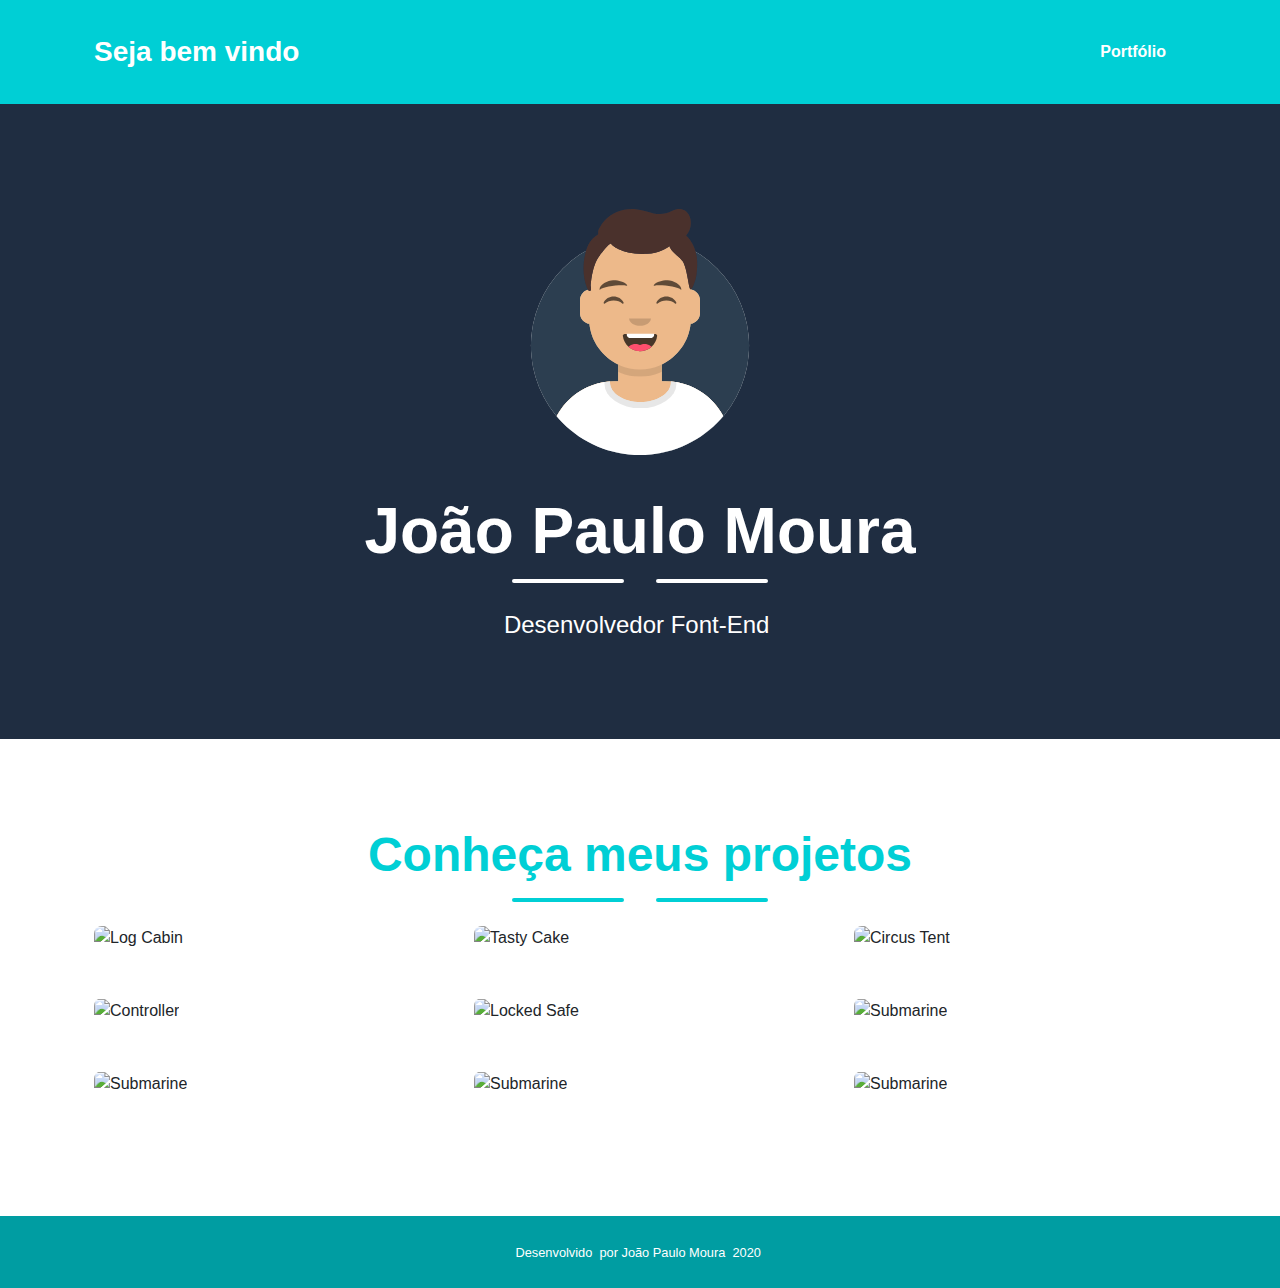
==== index.html @ 1ba5fada "Merge pull request #1 from JPauloMoura/personalizacao" ====
<!DOCTYPE html>
<html lang="en">
    <head>
        <meta charset="utf-8">
        <meta name="viewport" content="width=device-width, initial-scale=1, shrink-to-fit=no">
        <meta name="description" content="">
        <meta name="author" content="">
        <title>Freelancer - Start Bootstrap Theme</title>
        <!-- Font Awesome icons (free version)-->
        <script src="https://cdnjs.cloudflare.com/ajax/libs/font-awesome/5.13.0/js/all.min.js" crossorigin="anonymous"></script>
        <!-- Core theme CSS (includes Bootstrap)-->
        <link href="css/styles.css" rel="stylesheet">
        <!-- Fonts CSS-->
        <link rel="stylesheet" href="css/heading.css">
        <link rel="stylesheet" href="css/body.css">
    </head>
    <body id="page-top">
        <nav class="navbar navbar-expand-lg bg-secondary fixed-top" id="mainNav">
            <div class="container"><a class="navbar-brand js-scroll-trigger" href="#page-top">Seja bem vindo</a>
                <button class="navbar-toggler navbar-toggler-right font-weight-bold bg-primary text-white rounded" type="button" data-toggle="collapse" data-target="#navbarResponsive" aria-controls="navbarResponsive" aria-expanded="false" aria-label="Toggle navigation">Menu <i class="fas fa-bars"></i></button>
                <div class="collapse navbar-collapse" id="navbarResponsive">
                    <ul class="navbar-nav ml-auto">
                        <li class="nav-item mx-0 mx-lg-1"><a class="nav-link py-3 px-0 px-lg-3 rounded js-scroll-trigger" href="#portfolio">Portfólio</a>
                        </li>
                    </ul>
                </div>
            </div>
        </nav>
        <header class="masthead bg-primary text-white text-center">
            <div class="container d-flex align-items-center flex-column">
                <!-- Masthead Avatar Image--><img class="masthead-avatar mb-5" src="assets/img/avataaars.svg" alt="">
                <!-- Masthead Heading-->
                <h1 class="masthead-heading mb-0">João Paulo Moura</h1>
                <!-- Icon Divider-->
                <div class="divider-custom divider-light">
                    <div class="divider-custom-line"></div>
                    <div class="divider-custom-icon"><i class="fas fa-star"></i></div>
                    <div class="divider-custom-line"></div>
                </div>
                <!-- Masthead Subheading-->
                <p class="pre-wrap masthead-subheading font-weight-light mb-0">Desenvolvedor Font-End </p>
            </div>
        </header>
        <section class="page-section portfolio" id="portfolio">
            <div class="container">
                <!-- Portfolio Section Heading-->
                <div class="text-center">
                    <h2 class="page-section-heading text-secondary mb-0 d-inline-block">Conheça meus projetos</h2>
                </div>
                <!-- Icon Divider-->
                <div class="divider-custom">
                    <div class="divider-custom-line"></div>
                    <div class="divider-custom-icon"><i class="fas fa-star"></i></div>
                    <div class="divider-custom-line"></div>
                </div>
                <!-- Portfolio Grid Items-->
                <div class="row justify-content-center">
                    <!-- Portfolio Items-->
                    <div class="col-md-6 col-lg-4 mb-5">
                        <div class="portfolio-item mx-auto" data-toggle="modal" data-target="#portfolioModal0">
                            <div class="portfolio-item-caption d-flex align-items-center justify-content-center h-100 w-100">
                                <div class="portfolio-item-caption-content text-center text-white"><i class="fas fa-plus fa-3x"></i></div>
                            </div><img class="img-fluid" src="https://user-images.githubusercontent.com/62079201/96328939-9c2a1900-101e-11eb-9aa1-3aa7e9df0dc0.png" alt="Log Cabin"/>
                        </div>
                    </div>
                    <div class="col-md-6 col-lg-4 mb-5">
                        <div class="portfolio-item mx-auto" data-toggle="modal" data-target="#portfolioModal1">
                            <div class="portfolio-item-caption d-flex align-items-center justify-content-center h-100 w-100">
                                <div class="portfolio-item-caption-content text-center text-white"><i class="fas fa-plus fa-3x"></i></div>
                            </div><img class="img-fluid" src="https://user-images.githubusercontent.com/62079201/96328959-e4493b80-101e-11eb-9426-8f6dd3a958a4.png" alt="Tasty Cake"/>
                        </div>
                    </div>
                    <div class="col-md-6 col-lg-4 mb-5">
                        <div class="portfolio-item mx-auto" data-toggle="modal" data-target="#portfolioModal2">
                            <div class="portfolio-item-caption d-flex align-items-center justify-content-center h-100 w-100">
                                <div class="portfolio-item-caption-content text-center text-white"><i class="fas fa-plus fa-3x"></i></div>
                            </div><img class="img-fluid" src="https://user-images.githubusercontent.com/62079201/96329108-3dfe3580-1020-11eb-973b-95adc8e999c4.png" alt="Circus Tent"/>
                        </div>
                    </div>
                    <div class="col-md-6 col-lg-4 mb-5">
                        <div class="portfolio-item mx-auto" data-toggle="modal" data-target="#portfolioModal3">
                            <div class="portfolio-item-caption d-flex align-items-center justify-content-center h-100 w-100">
                                <div class="portfolio-item-caption-content text-center text-white"><i class="fas fa-plus fa-3x"></i></div>
                            </div><img class="img-fluid" src="https://user-images.githubusercontent.com/62079201/96329206-fdeb8280-1020-11eb-9395-76300dc0fb27.png" alt="Controller"/>
                        </div>
                    </div>
                    <div class="col-md-6 col-lg-4 mb-5">
                        <div class="portfolio-item mx-auto" data-toggle="modal" data-target="#portfolioModal4">
                            <div class="portfolio-item-caption d-flex align-items-center justify-content-center h-100 w-100">
                                <div class="portfolio-item-caption-content text-center text-white"><i class="fas fa-plus fa-3x"></i></div>
                            </div><img class="img-fluid" src="https://user-images.githubusercontent.com/62079201/96329288-c204ed00-1021-11eb-938b-ddceff70193d.png" alt="Locked Safe"/>
                        </div>
                    </div>
                    <div class="col-md-6 col-lg-4 mb-5">
                        <div class="portfolio-item mx-auto" data-toggle="modal" data-target="#portfolioModal5">
                            <div class="portfolio-item-caption d-flex align-items-center justify-content-center h-100 w-100">
                                <div class="portfolio-item-caption-content text-center text-white"><i class="fas fa-plus fa-3x"></i></div>
                            </div><img class="img-fluid" src="https://user-images.githubusercontent.com/62079201/96329359-7737a500-1022-11eb-8bae-46512703f071.png" alt="Submarine"/>
                        </div>
                    </div>
                    <div class="col-md-6 col-lg-4 mb-5">
                        <div class="portfolio-item mx-auto" data-toggle="modal" data-target="#portfolioModal6">
                            <div class="portfolio-item-caption d-flex align-items-center justify-content-center h-100 w-100">
                                <div class="portfolio-item-caption-content text-center text-white"><i class="fas fa-plus fa-3x"></i></div>
                            </div><img class="img-fluid" src="https://user-images.githubusercontent.com/62079201/96329452-56bc1a80-1023-11eb-9a63-8ee083702ca5.png" alt="Submarine"/>
                        </div>
                    </div>
                    <div class="col-md-6 col-lg-4 mb-5">
                        <div class="portfolio-item mx-auto" data-toggle="modal" data-target="#portfolioModal7">
                            <div class="portfolio-item-caption d-flex align-items-center justify-content-center h-100 w-100">
                                <div class="portfolio-item-caption-content text-center text-white"><i class="fas fa-plus fa-3x"></i></div>
                            </div><img class="img-fluid" src="https://user-images.githubusercontent.com/62079201/96329537-5a03d600-1024-11eb-8b1d-3173a91bea63.png" alt="Submarine"/>
                        </div>
                    </div>
                    <div class="col-md-6 col-lg-4 mb-5">
                        <div class="portfolio-item mx-auto" data-toggle="modal" data-target="#portfolioModal8">
                            <div class="portfolio-item-caption d-flex align-items-center justify-content-center h-100 w-100">
                                <div class="portfolio-item-caption-content text-center text-white"><i class="fas fa-plus fa-3x"></i></div>
                            </div><img class="img-fluid" src="https://user-images.githubusercontent.com/62079201/96329605-0c3b9d80-1025-11eb-8c20-3daa2f681725.png" alt="Submarine"/>
                        </div>
                    </div>
                </div>
            </div>
        </section>
        <!-- Portfolio Modal-->
        <div class="portfolio-modal modal fade" id="portfolioModal0" tabindex="-1" role="dialog" aria-labelledby="#portfolioModal0Label" aria-hidden="true">
            <div class="modal-dialog modal-xl" role="document">
                <div class="modal-content">
                    <button class="close" type="button" data-dismiss="modal" aria-label="Close"><span aria-hidden="true"><i class="fas fa-times"></i></span></button>
                    <div class="modal-body text-center">
                        <div class="container">
                            <div class="row justify-content-center">
                                <div class="col-lg-8">
                                    <!-- Portfolio Modal - Title-->
                                    <h2 class="portfolio-modal-title text-secondary mb-0">Tela de login do Facebook</h2>
                                    <!-- Icon Divider-->
                                    <div class="divider-custom">
                                        <div class="divider-custom-line"></div>
                                        <div class="divider-custom-icon"><i class="fas fa-star"></i></div>
                                        <div class="divider-custom-line"></div>
                                    </div>
                                    <!-- Portfolio Modal - Image--><img class="img-fluid rounded mb-5" src="https://user-images.githubusercontent.com/62079201/96328918-6f760180-101e-11eb-940d-00fcc75a17d7.png" alt="Log Cabin"/>
                                    <!-- Portfolio Modal - Text-->
                                    <p class="mb-5">
                                        <a href="https://jp-loginfacebook.netlify.app" target="_blank">Clique aqui para acessar</a>
                                    </p>
                                    <button class="btn btn-primary" href="#" data-dismiss="modal"><i class="fas fa-times fa-fw"></i>Fechar</button>
                                </div>
                            </div>
                        </div>
                    </div>
                </div>
            </div>
        </div>
        <div class="portfolio-modal modal fade" id="portfolioModal1" tabindex="-1" role="dialog" aria-labelledby="#portfolioModal1Label" aria-hidden="true">
            <div class="modal-dialog modal-xl" role="document">
                <div class="modal-content">
                    <button class="close" type="button" data-dismiss="modal" aria-label="Close"><span aria-hidden="true"><i class="fas fa-times"></i></span></button>
                    <div class="modal-body text-center">
                        <div class="container">
                            <div class="row justify-content-center">
                                <div class="col-lg-8">
                                    <!-- Portfolio Modal - Title-->
                                    <h2 class="portfolio-modal-title text-secondary mb-0">Sistema de avaliação Institucional</h2>
                                    <!-- Icon Divider-->
                                    <div class="divider-custom">
                                        <div class="divider-custom-line"></div>
                                        <div class="divider-custom-icon"><i class="fas fa-star"></i></div>
                                        <div class="divider-custom-line"></div>
                                    </div>
                                    <!-- Portfolio Modal - Image--><img class="img-fluid rounded mb-5" src="https://user-images.githubusercontent.com/62079201/96329014-4e61e080-101f-11eb-8aa1-6977f621043c.png" alt="Tasty Cake"/>
                                    <!-- Portfolio Modal - Text-->
                                    <p class="mb-5">
                                        <a href="https://jp-sistema-de-avaliacao-aespi.netlify.app/" target="_blank">Clique aqui para acessar</a>
                                    </p>
                                    <button class="btn btn-primary" href="#" data-dismiss="modal"><i class="fas fa-times fa-fw"></i>Fechar</button>
                                </div>
                            </div>
                        </div>
                    </div>
                </div>
            </div>
        </div>
        <div class="portfolio-modal modal fade" id="portfolioModal2" tabindex="-1" role="dialog" aria-labelledby="#portfolioModal2Label" aria-hidden="true">
            <div class="modal-dialog modal-xl" role="document">
                <div class="modal-content">
                    <button class="close" type="button" data-dismiss="modal" aria-label="Close"><span aria-hidden="true"><i class="fas fa-times"></i></span></button>
                    <div class="modal-body text-center">
                        <div class="container">
                            <div class="row justify-content-center">
                                <div class="col-lg-8">
                                    <!-- Portfolio Modal - Title-->
                                    <h2 class="portfolio-modal-title text-secondary mb-0">Ipsvm Tracker</h2>
                                    <!-- Icon Divider-->
                                    <div class="divider-custom">
                                        <div class="divider-custom-line"></div>
                                        <div class="divider-custom-icon"><i class="fas fa-star"></i></div>
                                        <div class="divider-custom-line"></div>
                                    </div>
                                    <!-- Portfolio Modal - Image--><img class="img-fluid rounded mb-5" src="https://user-images.githubusercontent.com/62079201/96329145-8ddcfc80-1020-11eb-95d5-11c3bc8a4086.png" alt="Circus Tent"/>
                                    <!-- Portfolio Modal - Text-->
                                    <p class="mb-5">
                                        <a href="http://ipsumtracker.surge.sh/" target="_blank">Clique aqui para acessar</a>
                                    </p>
                                    <button class="btn btn-primary" href="#" data-dismiss="modal"><i class="fas fa-times fa-fw"></i>Fechar</button>
                                </div>
                            </div>
                        </div>
                    </div>
                </div>
            </div>
        </div>
        <div class="portfolio-modal modal fade" id="portfolioModal3" tabindex="-1" role="dialog" aria-labelledby="#portfolioModal3Label" aria-hidden="true">
            <div class="modal-dialog modal-xl" role="document">
                <div class="modal-content">
                    <button class="close" type="button" data-dismiss="modal" aria-label="Close"><span aria-hidden="true"><i class="fas fa-times"></i></span></button>
                    <div class="modal-body text-center">
                        <div class="container">
                            <div class="row justify-content-center">
                                <div class="col-lg-8">
                                    <!-- Portfolio Modal - Title-->
                                    <h2 class="portfolio-modal-title text-secondary mb-0">4Cars</h2>
                                    <!-- Icon Divider-->
                                    <div class="divider-custom">
                                        <div class="divider-custom-line"></div>
                                        <div class="divider-custom-icon"><i class="fas fa-star"></i></div>
                                        <div class="divider-custom-line"></div>
                                    </div>
                                    <!-- Portfolio Modal - Image--><img class="img-fluid rounded mb-5" src="https://user-images.githubusercontent.com/62079201/96329235-499e2c00-1021-11eb-958d-b72184de0a82.png" alt="Controller"/>
                                    <!-- Portfolio Modal - Text-->
                                    <p class="mb-5">
                                        <a href="http://futurecard-labenu.surge.sh/" target="_blank">Clique aqui para acessar</a>
                                    </p>
                                    <button class="btn btn-primary" href="#" data-dismiss="modal"><i class="fas fa-times fa-fw"></i>Fechar</button>
                                </div>
                            </div>
                        </div>
                    </div>
                </div>
            </div>
        </div>
        <div class="portfolio-modal modal fade" id="portfolioModal4" tabindex="-1" role="dialog" aria-labelledby="#portfolioModal4Label" aria-hidden="true">
            <div class="modal-dialog modal-xl" role="document">
                <div class="modal-content">
                    <button class="close" type="button" data-dismiss="modal" aria-label="Close"><span aria-hidden="true"><i class="fas fa-times"></i></span></button>
                    <div class="modal-body text-center">
                        <div class="container">
                            <div class="row justify-content-center">
                                <div class="col-lg-8">
                                    <!-- Portfolio Modal - Title-->
                                    <h2 class="portfolio-modal-title text-secondary mb-0">Happy</h2>
                                    <!-- Icon Divider-->
                                    <div class="divider-custom">
                                        <div class="divider-custom-line"></div>
                                        <div class="divider-custom-icon"><i class="fas fa-star"></i></div>
                                        <div class="divider-custom-line"></div>
                                    </div>
                                    <!-- Portfolio Modal - Image--><img class="img-fluid rounded mb-5" src="https://user-images.githubusercontent.com/62079201/96329280-aac5ff80-1021-11eb-906e-f934161c37a6.png" alt="Locked Safe"/>
                                    <!-- Portfolio Modal - Text-->
                                    <p class="mb-5">
                                        <a href="https://jp-happy.netlify.app" target="_blank">Clique aqui para acessar</a>
                                    </p>
                                    <button class="btn btn-primary" href="#" data-dismiss="modal"><i class="fas fa-times fa-fw"></i>Fechar</button>
                                </div>
                            </div>
                        </div>
                    </div>
                </div>
            </div>
        </div>
        <div class="portfolio-modal modal fade" id="portfolioModal5" tabindex="-1" role="dialog" aria-labelledby="#portfolioModal5Label" aria-hidden="true">
            <div class="modal-dialog modal-xl" role="document">
                <div class="modal-content">
                    <button class="close" type="button" data-dismiss="modal" aria-label="Close"><span aria-hidden="true"><i class="fas fa-times"></i></span></button>
                    <div class="modal-body text-center">
                        <div class="container">
                            <div class="row justify-content-center">
                                <div class="col-lg-8">
                                    <!-- Portfolio Modal - Title-->
                                    <h2 class="portfolio-modal-title text-secondary mb-0">LabeEats</h2>
                                    <!-- Icon Divider-->
                                    <div class="divider-custom">
                                        <div class="divider-custom-line"></div>
                                        <div class="divider-custom-icon"><i class="fas fa-star"></i></div>
                                        <div class="divider-custom-line"></div>
                                    </div>
                                    <!-- Portfolio Modal - Image--><img class="img-fluid rounded mb-5" src="https://user-images.githubusercontent.com/62079201/95700080-84b4ef80-0c1c-11eb-8241-2711991e4585.png" alt="Submarine"/>
                                    <!-- Portfolio Modal - Text-->
                                    <p class="mb-5">
                                        <a href="http://labefood1.surge.sh/" target="_blank">Clique aqui para acessar</a>
                                    </p>
                                    <button class="btn btn-primary" href="#" data-dismiss="modal"><i class="fas fa-times fa-fw"></i>Fechar</button>
                                </div>
                            </div>
                        </div>
                    </div>
                </div>
            </div>
        </div>
        
        <div class="portfolio-modal modal fade" id="portfolioModal6" tabindex="-1" role="dialog" aria-labelledby="#portfolioModal6Label" aria-hidden="true">
            <div class="modal-dialog modal-xl" role="document">
                <div class="modal-content">
                    <button class="close" type="button" data-dismiss="modal" aria-label="Close"><span aria-hidden="true"><i class="fas fa-times"></i></span></button>
                    <div class="modal-body text-center">
                        <div class="container">
                            <div class="row justify-content-center">
                                <div class="col-lg-8">
                                    <!-- Portfolio Modal - Title-->
                                    <h2 class="portfolio-modal-title text-secondary mb-0">Verificador de Idade</h2>
                                    <!-- Icon Divider-->
                                    <div class="divider-custom">
                                        <div class="divider-custom-line"></div>
                                        <div class="divider-custom-icon"><i class="fas fa-star"></i></div>
                                        <div class="divider-custom-line"></div>
                                    </div>
                                    <!-- Portfolio Modal - Image--><img class="img-fluid rounded mb-5" src="https://user-images.githubusercontent.com/62079201/96329432-1b215080-1023-11eb-9c36-7811a4e8ead6.png" alt="Submarine"/>
                                    <!-- Portfolio Modal - Text-->
                                    <p class="mb-5">
                                        <a href="https://verificardor-de-idade.netlify.app/" target="_blank">Clique aqui para acessar</a>
                                    </p>
                                    <button class="btn btn-primary" href="#" data-dismiss="modal"><i class="fas fa-times fa-fw"></i>Fechar</button>
                                </div>
                            </div>
                        </div>
                    </div>
                </div>
            </div>
        </div>
        
        <div class="portfolio-modal modal fade" id="portfolioModal7" tabindex="-1" role="dialog" aria-labelledby="#portfolioModal7Label" aria-hidden="true">
            <div class="modal-dialog modal-xl" role="document">
                <div class="modal-content">
                    <button class="close" type="button" data-dismiss="modal" aria-label="Close"><span aria-hidden="true"><i class="fas fa-times"></i></span></button>
                    <div class="modal-body text-center">
                        <div class="container">
                            <div class="row justify-content-center">
                                <div class="col-lg-8">
                                    <!-- Portfolio Modal - Title-->
                                    <h2 class="portfolio-modal-title text-secondary mb-0">LabeEddit</h2>
                                    <!-- Icon Divider-->
                                    <div class="divider-custom">
                                        <div class="divider-custom-line"></div>
                                        <div class="divider-custom-icon"><i class="fas fa-star"></i></div>
                                        <div class="divider-custom-line"></div>
                                    </div>
                                    <!-- Portfolio Modal - Image--><img class="img-fluid rounded mb-5" src="https://user-images.githubusercontent.com/62079201/96329500-efeb3100-1023-11eb-9056-9a9e21c6be61.png" alt="Submarine"/>
                                    <!-- Portfolio Modal - Text-->
                                    <p class="mb-5">
                                        <a href="http://labeeddit-jp.surge.sh/" target="_blank">Clique aqui para acessar</a>
                                    </p>
                                    <button class="btn btn-primary" href="#" data-dismiss="modal"><i class="fas fa-times fa-fw"></i>Fechar</button>
                                </div>
                            </div>
                        </div>
                    </div>
                </div>
            </div>
        </div>
        
        <div class="portfolio-modal modal fade" id="portfolioModal8" tabindex="-1" role="dialog" aria-labelledby="#portfolioModal8Label" aria-hidden="true">
            <div class="modal-dialog modal-xl" role="document">
                <div class="modal-content">
                    <button class="close" type="button" data-dismiss="modal" aria-label="Close"><span aria-hidden="true"><i class="fas fa-times"></i></span></button>
                    <div class="modal-body text-center">
                        <div class="container">
                            <div class="row justify-content-center">
                                <div class="col-lg-8">
                                    <!-- Portfolio Modal - Title-->
                                    <h2 class="portfolio-modal-title text-secondary mb-0">AstroMatch</h2>
                                    <!-- Icon Divider-->
                                    <div class="divider-custom">
                                        <div class="divider-custom-line"></div>
                                        <div class="divider-custom-icon"><i class="fas fa-star"></i></div>
                                        <div class="divider-custom-line"></div>
                                    </div>
                                    <!-- Portfolio Modal - Image--><img class="img-fluid rounded mb-5" src="https://user-images.githubusercontent.com/62079201/96329563-9df6db00-1024-11eb-801b-c5196025abb6.png" alt="Submarine"/>
                                    <!-- Portfolio Modal - Text-->
                                    <p class="mb-5">
                                        <a href="http://jp_astromatch_v1.surge.sh/" target="_blank">Clique aqui para acessar</a>
                                    </p>
                                    <button class="btn btn-primary" href="#" data-dismiss="modal"><i class="fas fa-times fa-fw"></i>Fechar</button>
                                </div>
                            </div>
                        </div>
                    </div>
                </div>
            </div>
        </div>
        
        <!-- Copyright Section-->
        <section class="copyright py-4 text-center text-white">
            <div class="container"><small class="pre-wrap">Desenvolvido  por João Paulo Moura  2020 </small></div>
        </section>
        <!-- Scroll to Top Button (Only visible on small and extra-small screen sizes)-->
        <div class="scroll-to-top d-lg-none position-fixed"><a class="js-scroll-trigger d-block text-center text-white rounded" href="#page-top"><i class="fa fa-chevron-up"></i></a></div>
        <!-- Bootstrap core JS-->
        <script src="https://cdnjs.cloudflare.com/ajax/libs/jquery/3.4.1/jquery.min.js"></script>
        <script src="https://stackpath.bootstrapcdn.com/bootstrap/4.4.1/js/bootstrap.bundle.min.js"></script>
        <!-- Third party plugin JS-->
        <script src="https://cdnjs.cloudflare.com/ajax/libs/jquery-easing/1.4.1/jquery.easing.min.js"></script>
        <!-- Contact form JS-->
        <script src="assets/mail/jqBootstrapValidation.js"></script>
        <script src="assets/mail/contact_me.js"></script>
        <!-- Core theme JS-->
        <script src="js/scripts.js"></script>
    </body>
</html>
---- css/heading.css ----
/* latin */
@font-face {
    font-family: 'SB Heading';
    font-style: italic;
    font-weight: 400;
    font-display: swap;
    src: local('Nunito Italic'), local('Nunito-Italic'),
        url(https://fonts.gstatic.com/s/nunito/v12/XRXX3I6Li01BKofIMNaDRs7nczIH.woff2)
            format('woff2');
    unicode-range: U+0000-00FF, U+0131, U+0152-0153, U+02BB-02BC, U+02C6, U+02DA, U+02DC,
        U+2000-206F, U+2074, U+20AC, U+2122, U+2191, U+2193, U+2212, U+2215, U+FEFF, U+FFFD;
}
/* latin */
@font-face {
    font-family: 'SB Heading';
    font-style: italic;
    font-weight: 700;
    font-display: swap;
    src: local('Nunito Bold Italic'), local('Nunito-BoldItalic'),
        url(https://fonts.gstatic.com/s/nunito/v12/XRXQ3I6Li01BKofIMN44Y9vKUT8tDnti.woff2)
            format('woff2');
    unicode-range: U+0000-00FF, U+0131, U+0152-0153, U+02BB-02BC, U+02C6, U+02DA, U+02DC,
        U+2000-206F, U+2074, U+20AC, U+2122, U+2191, U+2193, U+2212, U+2215, U+FEFF, U+FFFD;
}
/* latin */
@font-face {
    font-family: 'SB Heading';
    font-style: normal;
    font-weight: 400;
    font-display: swap;
    src: local('Nunito Regular'), local('Nunito-Regular'),
        url(https://fonts.gstatic.com/s/nunito/v12/XRXV3I6Li01BKofINeaBTMnFcQ.woff2) format('woff2');
    unicode-range: U+0000-00FF, U+0131, U+0152-0153, U+02BB-02BC, U+02C6, U+02DA, U+02DC,
        U+2000-206F, U+2074, U+20AC, U+2122, U+2191, U+2193, U+2212, U+2215, U+FEFF, U+FFFD;
}
/* latin */
@font-face {
    font-family: 'SB Heading';
    font-style: normal;
    font-weight: 700;
    font-display: swap;
    src: local('Nunito Bold'), local('Nunito-Bold'),
        url(https://fonts.gstatic.com/s/nunito/v12/XRXW3I6Li01BKofAjsOUYevIWzgPDA.woff2)
            format('woff2');
    unicode-range: U+0000-00FF, U+0131, U+0152-0153, U+02BB-02BC, U+02C6, U+02DA, U+02DC,
        U+2000-206F, U+2074, U+20AC, U+2122, U+2191, U+2193, U+2212, U+2215, U+FEFF, U+FFFD;
}
---- css/body.css ----
/* latin */
@font-face {
    font-family: 'SB Body';
    font-style: italic;
    font-weight: 400;
    src: local('Lato Italic'), local('Lato-Italic'),
        url(https://fonts.gstatic.com/s/lato/v16/S6u8w4BMUTPHjxsAXC-qNiXg7Q.woff2) format('woff2');
    unicode-range: U+0000-00FF, U+0131, U+0152-0153, U+02BB-02BC, U+02C6, U+02DA, U+02DC,
        U+2000-206F, U+2074, U+20AC, U+2122, U+2191, U+2193, U+2212, U+2215, U+FEFF, U+FFFD;
}
/* latin */
@font-face {
    font-family: 'SB Body';
    font-style: italic;
    font-weight: 700;
    src: local('Lato Bold Italic'), local('Lato-BoldItalic'),
        url(https://fonts.gstatic.com/s/lato/v16/S6u_w4BMUTPHjxsI5wq_Gwftx9897g.woff2)
            format('woff2');
    unicode-range: U+0000-00FF, U+0131, U+0152-0153, U+02BB-02BC, U+02C6, U+02DA, U+02DC,
        U+2000-206F, U+2074, U+20AC, U+2122, U+2191, U+2193, U+2212, U+2215, U+FEFF, U+FFFD;
}
/* latin */
@font-face {
    font-family: 'SB Body';
    font-style: normal;
    font-weight: 400;
    src: local('Lato Regular'), local('Lato-Regular'),
        url(https://fonts.gstatic.com/s/lato/v16/S6uyw4BMUTPHjx4wXiWtFCc.woff2) format('woff2');
    unicode-range: U+0000-00FF, U+0131, U+0152-0153, U+02BB-02BC, U+02C6, U+02DA, U+02DC,
        U+2000-206F, U+2074, U+20AC, U+2122, U+2191, U+2193, U+2212, U+2215, U+FEFF, U+FFFD;
}
/* latin */
@font-face {
    font-family: 'SB Body';
    font-style: normal;
    font-weight: 700;
    src: local('Lato Bold'), local('Lato-Bold'),
        url(https://fonts.gstatic.com/s/lato/v16/S6u9w4BMUTPHh6UVSwiPGQ3q5d0.woff2) format('woff2');
    unicode-range: U+0000-00FF, U+0131, U+0152-0153, U+02BB-02BC, U+02C6, U+02DA, U+02DC,
        U+2000-206F, U+2074, U+20AC, U+2122, U+2191, U+2193, U+2212, U+2215, U+FEFF, U+FFFD;
}
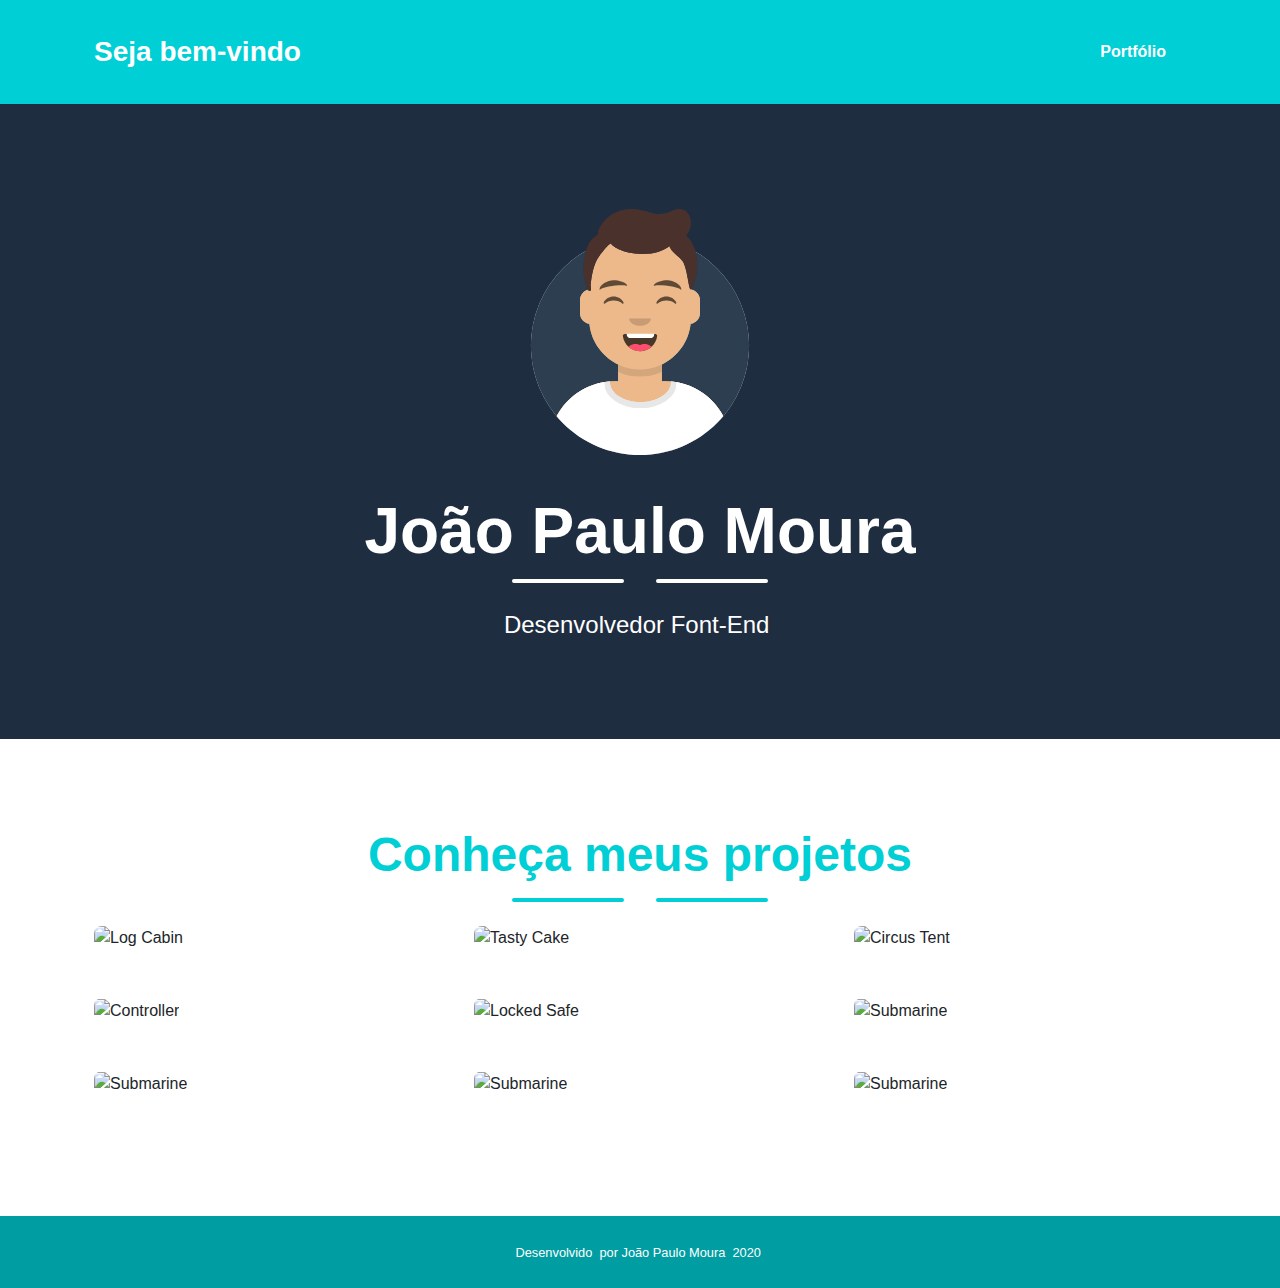
==== commit 831a9db9: "adicionado informaçoes para cada projeto" ====
--- a/index.html
+++ b/index.html
@@ -5,7 +5,7 @@
         <meta name="viewport" content="width=device-width, initial-scale=1, shrink-to-fit=no">
         <meta name="description" content="">
         <meta name="author" content="">
-        <title>Freelancer - Start Bootstrap Theme</title>
+        <title>Meu Portfolio | João Paulo Moura</title>
         <!-- Font Awesome icons (free version)-->
         <script src="https://cdnjs.cloudflare.com/ajax/libs/font-awesome/5.13.0/js/all.min.js" crossorigin="anonymous"></script>
         <!-- Core theme CSS (includes Bootstrap)-->
@@ -16,7 +16,7 @@
     </head>
     <body id="page-top">
         <nav class="navbar navbar-expand-lg bg-secondary fixed-top" id="mainNav">
-            <div class="container"><a class="navbar-brand js-scroll-trigger" href="#page-top">Seja bem vindo</a>
+            <div class="container"><a class="navbar-brand js-scroll-trigger" href="#page-top">Seja bem-vindo</a>
                 <button class="navbar-toggler navbar-toggler-right font-weight-bold bg-primary text-white rounded" type="button" data-toggle="collapse" data-target="#navbarResponsive" aria-controls="navbarResponsive" aria-expanded="false" aria-label="Toggle navigation">Menu <i class="fas fa-bars"></i></button>
                 <div class="collapse navbar-collapse" id="navbarResponsive">
                     <ul class="navbar-nav ml-auto">
@@ -142,7 +142,10 @@
                                     <!-- Portfolio Modal - Image--><img class="img-fluid rounded mb-5" src="https://user-images.githubusercontent.com/62079201/96328918-6f760180-101e-11eb-940d-00fcc75a17d7.png" alt="Log Cabin"/>
                                     <!-- Portfolio Modal - Text-->
                                     <p class="mb-5">
-                                        <a href="https://jp-loginfacebook.netlify.app" target="_blank">Clique aqui para acessar</a>
+                                        Este é um clone estático da tela de login do Facebook.
+                                        Neste projeto pude aplica meus conhecimentos sobre Flex-box.</br>
+	                                    Tecnologias utilizadas: Html e Css. 
+                                        <a href="https://jp-loginfacebook.netlify.app" class="link-acesso" target="_blank">Clique aqui para acessar</a>
                                     </p>
                                     <button class="btn btn-primary" href="#" data-dismiss="modal"><i class="fas fa-times fa-fw"></i>Fechar</button>
                                 </div>
@@ -171,7 +174,14 @@
                                     <!-- Portfolio Modal - Image--><img class="img-fluid rounded mb-5" src="https://user-images.githubusercontent.com/62079201/96329014-4e61e080-101f-11eb-8aa1-6977f621043c.png" alt="Tasty Cake"/>
                                     <!-- Portfolio Modal - Text-->
                                     <p class="mb-5">
-                                        <a href="https://jp-sistema-de-avaliacao-aespi.netlify.app/" target="_blank">Clique aqui para acessar</a>
+                                        Protótipo do Sistema de avaliação institucional, do curso de
+                                        Análise e Desenvolvimento de Sistemas.
+                                        O designer foi criado por um colega de equipe.
+                                        Implementei as as telas de inicio e cadastro da aplicação.
+                                        A ideia do projeto seria proporcionar uma plataforma facil para
+                                        que alunos e professores podessem avalia aspectos da faculdade.</br>
+                                        Tecnologias utilizadas: Html e Css.
+                                        <a href="https://jp-sistema-de-avaliacao-aespi.netlify.app/" class="link-acesso"  target="_blank">Clique aqui para acessar</a>
                                     </p>
                                     <button class="btn btn-primary" href="#" data-dismiss="modal"><i class="fas fa-times fa-fw"></i>Fechar</button>
                                 </div>
@@ -200,7 +210,12 @@
                                     <!-- Portfolio Modal - Image--><img class="img-fluid rounded mb-5" src="https://user-images.githubusercontent.com/62079201/96329145-8ddcfc80-1020-11eb-95d5-11c3bc8a4086.png" alt="Circus Tent"/>
                                     <!-- Portfolio Modal - Text-->
                                     <p class="mb-5">
-                                        <a href="http://ipsumtracker.surge.sh/" target="_blank">Clique aqui para acessar</a>
+                                        Projeto criado durante o hackathon Nasa SpaceApps Challenge,
+                                        junto à meus colegas da Labenu.</br>
+                                        O site tem como objetivo informar sobre o uso do grafeno
+                                        para a dessalinização e purificação da água.</br>
+                                        Tecnologias utilizadas: React e Styled-Componentes.
+                                        <a href="http://ipsumtracker.surge.sh/" class="link-acesso" target="_blank">Clique aqui para acessar</a>
                                     </p>
                                     <button class="btn btn-primary" href="#" data-dismiss="modal"><i class="fas fa-times fa-fw"></i>Fechar</button>
                                 </div>
@@ -229,7 +244,12 @@
                                     <!-- Portfolio Modal - Image--><img class="img-fluid rounded mb-5" src="https://user-images.githubusercontent.com/62079201/96329235-499e2c00-1021-11eb-958d-b72184de0a82.png" alt="Controller"/>
                                     <!-- Portfolio Modal - Text-->
                                     <p class="mb-5">
-                                        <a href="http://futurecard-labenu.surge.sh/" target="_blank">Clique aqui para acessar</a>
+                                        Projeto desenvolvido em grupo com a finalidade de criar um site
+                                        de marktplace para comercialização de veículos. 
+                                        Aplicamos pela primeira vez a biblioteca de Materia-UI 
+                                        para o desenvolvimento de interfaces.</br>
+                                        Tecnologias utilizadas: React, Materia-UI e Styled-Componentes.
+                                        <a href="http://futurecard-labenu.surge.sh/" class="link-acesso" target="_blank">Clique aqui para acessar</a>
                                     </p>
                                     <button class="btn btn-primary" href="#" data-dismiss="modal"><i class="fas fa-times fa-fw"></i>Fechar</button>
                                 </div>
@@ -258,7 +278,12 @@
                                     <!-- Portfolio Modal - Image--><img class="img-fluid rounded mb-5" src="https://user-images.githubusercontent.com/62079201/96329280-aac5ff80-1021-11eb-906e-f934161c37a6.png" alt="Locked Safe"/>
                                     <!-- Portfolio Modal - Text-->
                                     <p class="mb-5">
-                                        <a href="https://jp-happy.netlify.app" target="_blank">Clique aqui para acessar</a>
+                                        O Happy é um projeto que visa facilitar visitas aos orfanatos próximos a você.
+                                        Este é um projeto desenvolvido durante a Next Level Week, realizada pela @Rocketseat durante os dias 12 a 18 de Outubro de 2020.
+                                        Meu maior aprendizado nesse projeto foi a criação de um servidor para a aplicação,
+                                        além do uso de mapas, criação de rotas, e integração com banco de dados.</br>
+                                        Tecnologias utilizadas: Html,Csss, JavaScript, SQLite, NodeJs, Express e Handlebars.</br>
+                                        <a href="https://jp-happy.netlify.app" class="link-acesso" target="_blank">Clique aqui para acessar</a>
                                     </p>
                                     <button class="btn btn-primary" href="#" data-dismiss="modal"><i class="fas fa-times fa-fw"></i>Fechar</button>
                                 </div>
@@ -287,7 +312,13 @@
                                     <!-- Portfolio Modal - Image--><img class="img-fluid rounded mb-5" src="https://user-images.githubusercontent.com/62079201/95700080-84b4ef80-0c1c-11eb-8241-2711991e4585.png" alt="Submarine"/>
                                     <!-- Portfolio Modal - Text-->
                                     <p class="mb-5">
-                                        <a href="http://labefood1.surge.sh/" target="_blank">Clique aqui para acessar</a>
+                                        LabeEats é uma aplicação de delivery de comida, foi realizada
+                                        em grupo com meus colegas da Labenu.
+                                        O Design das páginas e a Api foram entregues pela labenu.
+                                        Implementamos, a interface, rotas, permissões de acesso e requisições a api.
+                                        Colocamos em prática também o uso de bibliotecas de interface.</br>
+                                        Tecnologias utilizadas: React, Axios, Styled-Componentes, React-router-dom e Materia-UI.</br>
+                                        <a href="http://labefood1.surge.sh/" class="link-acesso" target="_blank">Clique aqui para acessar</a>
                                     </p>
                                     <button class="btn btn-primary" href="#" data-dismiss="modal"><i class="fas fa-times fa-fw"></i>Fechar</button>
                                 </div>
@@ -317,7 +348,12 @@
                                     <!-- Portfolio Modal - Image--><img class="img-fluid rounded mb-5" src="https://user-images.githubusercontent.com/62079201/96329432-1b215080-1023-11eb-9c36-7811a4e8ead6.png" alt="Submarine"/>
                                     <!-- Portfolio Modal - Text-->
                                     <p class="mb-5">
-                                        <a href="https://verificardor-de-idade.netlify.app/" target="_blank">Clique aqui para acessar</a>
+                                        Projeto realizado durante o curso de JavaScript do curso em video.
+                                        A parti do ano de nascimento informado pelo usuário e o seu sexo,
+                                        é retornado uma messagem e foto atravéz do javascript indicando
+                                        a faixa etaria da pessoa.</br>
+                                        Tecnologias utilizadas: Html, Css e JavaScript.
+                                        <a href="https://verificardor-de-idade.netlify.app/" class="link-acesso" target="_blank">Clique aqui para acessar</a>
                                     </p>
                                     <button class="btn btn-primary" href="#" data-dismiss="modal"><i class="fas fa-times fa-fw"></i>Fechar</button>
                                 </div>
@@ -347,7 +383,12 @@
                                     <!-- Portfolio Modal - Image--><img class="img-fluid rounded mb-5" src="https://user-images.githubusercontent.com/62079201/96329500-efeb3100-1023-11eb-9056-9a9e21c6be61.png" alt="Submarine"/>
                                     <!-- Portfolio Modal - Text-->
                                     <p class="mb-5">
-                                        <a href="http://labeeddit-jp.surge.sh/" target="_blank">Clique aqui para acessar</a>
+                                        Labeddit é uma rede social onde após cadastra-se, o 
+                                        usuário pode postar e interagir com posts de outros usuários.
+                                        Um dos meus maiores conhecimentos que pude aplicar nesse projeto
+                                        foi o uso de rotas com React, além de permissões de acesso as páginas.</br>
+                                        Tecnologias utilizadas: React, Axios, Styled-Componentes e React-router-dom.</br>
+                                        <a href="http://labeeddit-jp.surge.sh/" class="link-acesso" target="_blank">Clique aqui para acessar</a>
                                     </p>
                                     <button class="btn btn-primary" href="#" data-dismiss="modal"><i class="fas fa-times fa-fw"></i>Fechar</button>
                                 </div>
@@ -377,7 +418,10 @@
                                     <!-- Portfolio Modal - Image--><img class="img-fluid rounded mb-5" src="https://user-images.githubusercontent.com/62079201/96329563-9df6db00-1024-11eb-801b-c5196025abb6.png" alt="Submarine"/>
                                     <!-- Portfolio Modal - Text-->
                                     <p class="mb-5">
-                                        <a href="http://jp_astromatch_v1.surge.sh/" target="_blank">Clique aqui para acessar</a>
+                                        Atromatch funciona como o Tinder, onde podemos aceitar ou não um perfil.
+                                        Nesse projeto pude entender como funcionam requisições a uma api.
+                                        Tecnologias utilizadas: React, Axios e Styled-Componentes.</br>
+                                        <a href="http://jp_astromatch_v1.surge.sh/" class="link-acesso" target="_blank">Clique aqui para acessar</a>
                                     </p>
                                     <button class="btn btn-primary" href="#" data-dismiss="modal"><i class="fas fa-times fa-fw"></i>Fechar</button>
                                 </div>
